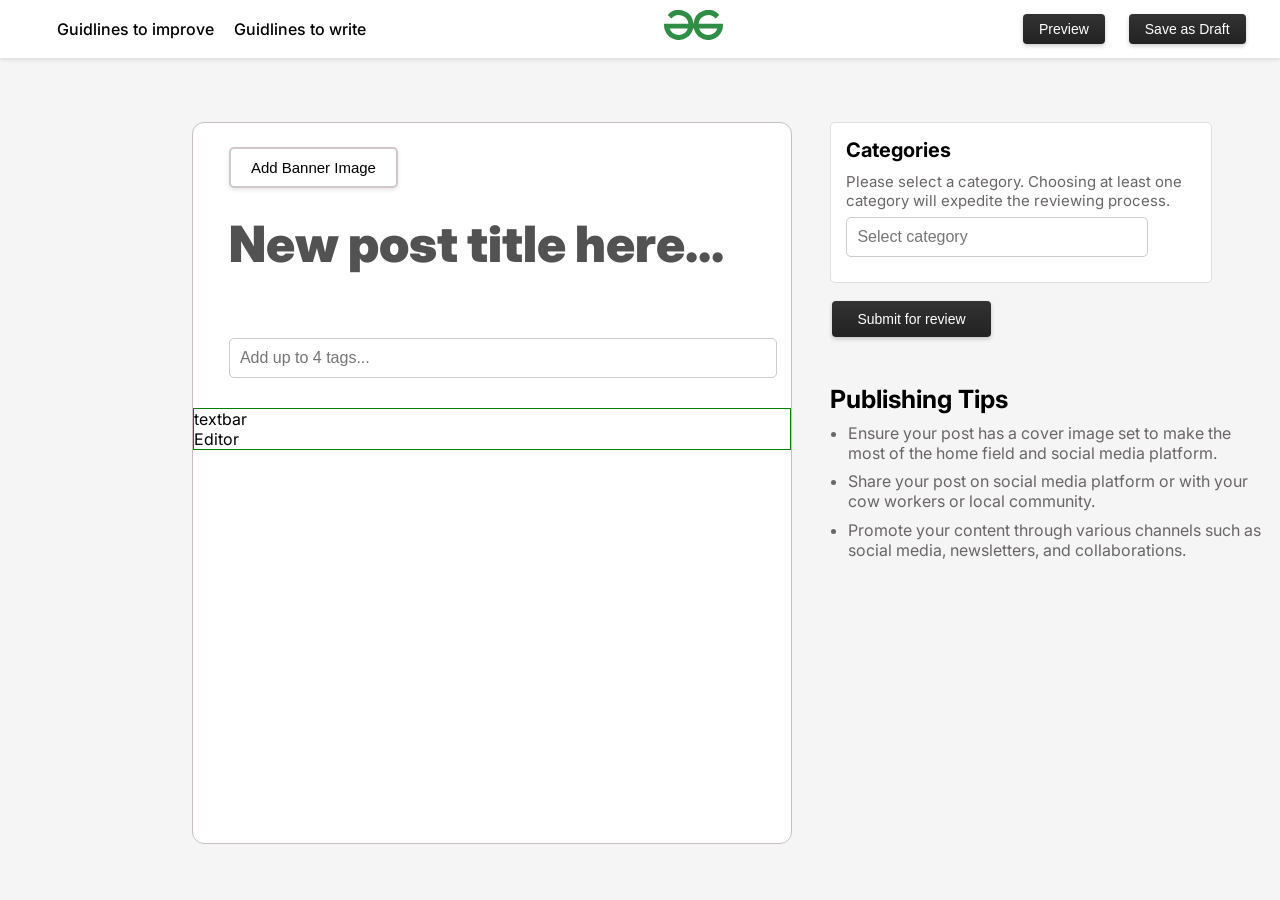
==== index.html @ 3e596443 "first commit" ====
<!DOCTYPE html>
<html lang="en">
<head>
    <meta charset="UTF-8">
    <meta name="viewport" content="width=device-width, initial-scale=1.0">
    <link rel="preconnect" href="https://fonts.googleapis.com">
<link rel="preconnect" href="https://fonts.gstatic.com" crossorigin>
<link href="https://fonts.googleapis.com/css2?family=Inter:wght@100..900&display=swap" rel="stylesheet">
    <title>Document</title>
    <link rel="stylesheet" href="style.css">
</head>
<body>
    <script>
        
document.addEventListener("DOMContentLoaded", function() {
  const addBannerBtn = document.getElementById("addBannerBtn");
  const changeBannerBtn = document.getElementById("changeBannerBtn");
  const removeBannerBtn = document.getElementById("removeBannerBtn");
  const bannerImageContainer = document.getElementById("bannerImageContainer");
  const bannerImage = document.getElementById("bannerImage");
  const bannerWrapper = document.querySelector(".banner-wrapper");

  // Function to handle adding a banner image
  addBannerBtn.addEventListener("click", function() {
    const input = document.createElement("input");
    input.type = "file";
    input.accept = "image/*";
    input.addEventListener("change", function() {
      const file = this.files[0];
      if (file) {
        const reader = new FileReader();
        reader.onload = function(e) {
          bannerImage.src = e.target.result;
          bannerImageContainer.style.display = "block";
          addBannerBtn.style.display = "none"; // Hide the add button
        }
        reader.readAsDataURL(file);
      }
    });
    input.click();
  });

  // Function to handle changing the banner image
  changeBannerBtn.addEventListener("click", function() {
    addBannerBtn.click(); // Trigger the click event on the addBannerBtn
  });

  // Function to handle removing the banner image
  removeBannerBtn.addEventListener("click", function() {
    bannerImage.src = "";
    bannerImageContainer.style.display = "none";
    addBannerBtn.style.display = "block"; // Show the add button
  });
});


document.addEventListener("DOMContentLoaded", function() {
  const textarea = document.getElementById("postContentInput");

  textarea.addEventListener("input", function() {
    this.style.height = "auto";
    this.style.height = this.scrollHeight + "px";
  });
});





// Hatag search bar

document.addEventListener("DOMContentLoaded", function() {
  const searchInput = document.getElementById("searchInput");
  const dropdown = document.getElementById("dropdown");
  const tagList = document.getElementById("tagList");
  const maxTagsMessage = document.getElementById("maxTagsMessage");
  let selectedTags = [];

  // Mock data for tags
  const tags = ["JavaScript", "HTML", "CSS", "React", "Node.js", "Python", "Java", "PHP"];

  function updatePlaceholder() {
  if (selectedTags.length === 4) {
    searchInput.placeholder = "Max selections reached...";
  } else {
    searchInput.placeholder = "Add up to 4 tags...";
  }
}
  // Function to display dropdown with filtered tags
  function showDropdown() {
    const searchText = searchInput.value.toLowerCase();
    const filteredTags = tags.filter(tag => tag.toLowerCase().includes(searchText));
    const dropdownContent = filteredTags.map(tag => `<div class="tag" data-tag="${tag}">#${tag}</div>`).join("");
    dropdown.innerHTML = dropdownContent;
    dropdown.style.display = filteredTags.length > 0 ? "block" : "none";
  }

  // Function to add selected tag
  function addTag(tag) {
  if (selectedTags.length < 4 && !selectedTags.includes(tag)) {
    selectedTags.push(tag);
    renderTags();
    updatePlaceholder(); // Update placeholder message
  }
  searchInput.value = "";
  dropdown.style.display = "none";
}

//remove tag
function removeTag(tag) {
  selectedTags = selectedTags.filter(t => t !== tag);
  renderTags();
  updatePlaceholder(); 
}

  // Function to render selected tags
  function renderTags() {
    const tagsHtml = selectedTags.map(tag => `<div class="tag">#${tag} <span class="remove-tag" data-tag="${tag}">&times;</span></div>`).join("");
    tagList.innerHTML = tagsHtml;
  }

  // Event listener for search input
  searchInput.addEventListener("input", showDropdown);

  // Event listener for click on search input
  searchInput.addEventListener("click", showDropdown);

  // Event delegation for clicking on tags in the dropdown
  dropdown.addEventListener("click", function(e) {
    if (e.target.classList.contains("tag")) {
      const tag = e.target.getAttribute("data-tag");
      addTag(tag);
    }
  });

  // Event delegation for removing tags
  tagList.addEventListener("click", function(e) {
  if (e.target.classList.contains("remove-tag")) {
    const tag = e.target.getAttribute("data-tag");
    removeTag(tag);
  }
  });
});
document.addEventListener("click", function(event) {
  const isDropdownClicked = dropdown.contains(event.target);
  const isSearchInputClicked = searchInput.contains(event.target);

  if (!isDropdownClicked && !isSearchInputClicked) {
    dropdown.style.display = "none";
  }
});

//categories

document.addEventListener("DOMContentLoaded", function() {
  const categoryInput = document.getElementById("categoryInput");
  const categoryDropdown = document.getElementById("categoryDropdown");
  const selectedCategoriesContainer = document.getElementById("selectedCategories");
  let categories = [
    "JavaScript",
    "Python",
    "Java",
    "C++",
    "HTML/CSS",
    "React",
    "Angular",
    "Vue.js",
    "Node.js",
    "Ruby",
    "PHP",
    "Swift",
    "C#",
    "SQL",
    "Machine Learning",
    "Artificial Intelligence",
    "Blockchain",
    "Cloud Computing",
    "Cybersecurity",
    "Internet of Things (IoT)"
  ];

  // Function to populate the dropdown with categories
  function populateDropdown() {
    categoryDropdown.innerHTML = categories.map(category => `<div class="category-option">${category}</div>`).join("");
  }

  // Function to toggle the dropdown
  function toggleDropdown() {
    categoryDropdown.style.display = categoryDropdown.style.display === "block" ? "none" : "block";
  }

  // Function to close the dropdown
  function closeDropdown() {
    categoryDropdown.style.display = "none";
  }

// Function to add selected category
function addCategory(category) {
  // Check if the category is already selected
  const isAlreadySelected = selectedCategoriesContainer.querySelector(`[data-category="${category}"]`);
  
  if (!isAlreadySelected) {
    selectedCategoriesContainer.innerHTML += `<div class="selected-category">${category} <button class="remove-category" data-category="${category}">&times;</button></div>`;
    categoryInput.value = "";
    closeDropdown();
    
    // Remove the selected category from the dropdown options
    categories = categories.filter(cat => cat !== category);
    populateDropdown();
  }
}




// Function to remove selected category
function removeCategory(category) {
  const categoryElement = document.querySelector(`[data-category="${category}"]`);
  if (categoryElement) {
    categoryElement.parentNode.remove();
    
    // Find the index of the removed category in the original categories array
    removedCategoryIndex = categories.indexOf(category);
    
    // Add the removed category back to the dropdown options
    categories.splice(removedCategoryIndex, 0, category);
    populateDropdown();
  }
}



  // Event listener for clicking on the input bar
  categoryInput.addEventListener("click", function() {
    populateDropdown();
    toggleDropdown();
  });

  // Event delegation for clicking on category options in the dropdown
  categoryDropdown.addEventListener("click", function(e) {
    if (e.target.classList.contains("category-option")) {
      const category = e.target.textContent;
      addCategory(category);
    }
  });

  // Event delegation for removing selected categories
  selectedCategoriesContainer.addEventListener("click", function(e) {
    if (e.target.classList.contains("remove-category")) {
      const category = e.target.getAttribute("data-category");
      removeCategory(category);
    }
  });

  // Event listener to close the dropdown when clicking outside of it
  document.addEventListener("click", function(e) {
    if (!categoryDropdown.contains(e.target) && e.target !== categoryInput) {
      closeDropdown();
    }
  });
});




    </script>
    <div class="banner">
        <div class="inside-banner">
        <div class="left-side">
            <a href="">Guidlines to improve</a>
            <a href="">Guidlines to write</a>
        </div>
        <div class="middle">
            <img src="./Assests/gfg-gg-logo.svg" alt="">
        </div>
        <div class="right-side">
            <button>Preview</button>
            <button>Save as Draft</button>
        </div>
    </div>
    </div>
    <div class="hero">
    <div class="editor">
        <div class="main-editor">
        <div class="banner-wrapper">
            <div id="bannerImageContainer" class="bannerImageContainer" style="display: none;">
              <img id="bannerImage" src="" alt="Banner Image">
              <div class="btn-group">
                <button id="changeBannerBtn" class="change">Change</button>
               <button id="removeBannerBtn" class="Remove"><strong>Remove</strong></button>
              </div>
            </div>
            <div class="button-container">
                <button id="addBannerBtn" class="addbtn">Add Banner Image</button>
                <div class="message">Use a ratio of 1000:400 for the best results.</div>
              </div>
              
          </div>

          <!-- text area to fill form -->

          <textarea id="postContentInput" class="post-content-input" placeholder="New post title here..."></textarea>

          <!-- hastag search bar -->

          <div class="search-container">
            <input type="text" id="searchInput" class="search-input" placeholder="Add up to 4 tags...">
            <div class="tag-list" id="tagList"></div>
            <div class="dropdown" id="dropdown">
           
            </div>
          </div>

          


        </div>
        <div class="text-editor-bar">
            <div class="django-ckeditor-widget">
                textbar
            </div>
            Editor
        </div>
        </div>
        <div class="hero-right">
            <div class="categories-section">
                <h2>Categories</h2>
                <p>Please select a category. Choosing at least one category will expedite the reviewing process.</p>
                <div class="category-input-wrapper">
                  <input type="text" id="categoryInput" placeholder="Select category">
                  
                  <div class="dropdown" id="categoryDropdown">
                    <!-- Dropdown content will be populated dynamically -->
                  </div>
                </div>
                <div class="selected-categories" id="selectedCategories">
                  <!-- Selected categories will be displayed here -->
                </div>
              </div>
              
            
         <div class="review-button">
            <button>Submit for review</button>
         </div>
         <div class="publishing-tips">
            <h1>Publishing Tips</h1>
            <ul>
                <li>Ensure your post has a cover image set to make the most of the home field and social media platform.</li>
                <li>Share your post on social media platform or with your cow workers or local community.</li>
                <li>Promote your content through various channels such as social media, newsletters, and collaborations.</li>
            </ul>
         </div>
          </div>
          
        
        
    </div>
</body>
</html>
---- style.css ----
html{
  
    background-color: #f5f5f5;
    font-family: "Inter", sans-serif;
}
*{
    margin: 0;
    padding: 0;
}
.inside-banner{
    max-width: 1400px;
    display: flex;
    justify-content: space-between;
}
.banner{
   
    
    background-color: #fff; 
    box-shadow: 0 2px 4px rgba(0,0,0,0.1); 
    padding: 10px 20px;
    margin-bottom: 5%;
}

.banner a {
    text-decoration: none;
    color: #000;
    font-weight: 500;
    transition: color 0.3s ease; 
  }
  
  .banner a:hover {
    color: #00f; 
  }
  
.left-side,.right-side{
    display: flex;
    justify-content: center;
    align-items: center;
    gap: 20px;
}
.left-side{
    font-size: 16px;
    margin-left: 3%;
}
.right-side{
    margin-right: 1%;
}

.banner .right-side button {
    background: linear-gradient(to bottom, #333, #222); /* Gradient background in blackish tones */
    border: none;
    color: white;
    padding: 7px 16px;
    text-align: center;
    text-decoration: none;
    display: inline-block;
    font-size: 14px;
    margin: 4px 2px;
    cursor: pointer;
    border-radius: 4px; /* Rounded corners */
    box-shadow: 0 2px 4px rgba(0,0,0,0.2); /* Subtle shadow */
    transition: transform 0.2s, box-shadow 0.2s, background-color 0.2s; /* Smooth transitions */
}
.hero{
    display: flex;
    max-width: 1400px;
   
}
.editor{
    border: 1px solid rgb(200, 192, 192);
    background-color: white !important;
    border-radius: 12px;
  margin-left: 15%;
  width: 115vh;
    height: 80vh;
   
    

}

.banner .right-side button:hover {
    transform: translateY(-2px); /* Move button up slightly on hover */
    box-shadow: 0 4px 8px rgba(0,0,0,0.2); /* Increase shadow on hover */
    background: linear-gradient(to bottom, #222, #111); /* Darker gradient on hover */
}
/* Styles for the banner editor */
.banner-container {
    text-align: center;
  }
  #bannerImageContainer {
    display: inline-block;
    vertical-align: middle;
  }
  #bannerImage{
    width: 300px;
  }
  .btn-group {
    display: inline-block;
    vertical-align: top;
    margin-left: 4%;
   
 
  }
  
  
  .main-editor{
    margin-left: 6%;
    margin-right: 6%;
    margin-top: 4%;
  }
  .btn-group {
    margin-top: 10px;
  }
 
  #bannerImage {
    max-width: 100%;
    max-height: 200px;
  }
  
  .button-container {
    display: inline-block;
    position: relative;
  }
  
  .addbtn, .change {
    padding: 10px 20px; /* Adjust padding as needed */
    font-size: 15px;
    background-color: white;
    border: 2px solid #cfc9c9; /* Adjust border styles as needed */
    border-radius: 5px; /* Add rounded corners */
    cursor: pointer; /* Change cursor to pointer on hover */
    outline: none; /* Remove default button focus outline */
    box-shadow: 0 2px 4px rgba(0, 0, 0, 0.1);
  }
  
  .addbtn:hover + .message {
    opacity: 1;
    pointer-events: auto;
  }
  
  .message {
    opacity: 0;
    pointer-events: none;
    position: absolute;
    bottom: -50px; /* Adjust distance from button */
    left: 0;
    width: 100%;
    text-align: center; /* Center align the message */
    background-color: rgba(0, 0, 0, 0.8); /* Adjust background color */
    color: white;
    border-radius: 5px;
    padding: 5px 5px;
    font-size: 13px;
    transition: opacity 0.3s;
  }
  
  .Remove{
    margin-left: 10px;
    border: none;
    font: bold !important;
    cursor: pointer;
    background-color: white;
    color: #DC2626;
    font-size: 16px;
   
  }
  .post-content-input {
    margin-top: 5%;
    width: 100%;
    overflow: hidden;
    font-size: 50px;
    font-weight:bolder; /* Set default font size */
    color: #000; /* Set default text color */
    resize: vertical; /* Allow vertical resizing */
    border: none; /* Remove border */
    resize: none;
    outline: none;
    font-family: "Inter", sans-serif !important;
  }
  
  /* Style the placeholder */
  .post-content-input::placeholder {
    font-size: 50px; /* Adjust placeholder font size */
    color: rgb(82, 82, 82); /* Adjust placeholder color */
   font-weight:bolder;
   font-family: "Inter", sans-serif !important;
  }
  
  .search-container {
    position: relative;
  }
  
  .search-input {
    width: 100%;
    padding: 10px;
    border: 1px solid #ccc;
    border-radius: 5px;
    font-size: 16px;
    outline-color: rgb(7, 220, 213);
  }
  
  .dropdown {
    position: absolute;
    top: 100%;
    margin-top: 2%;
    left: 0;
    z-index: 5;
    width: 100%;
    background-color: #fff;
    padding: 3px 3px 3px 3px;
    border: 1px solid #ccc;
  
    border-radius: 10px;
    display: none;
  }
  
  .tag {
    display: inline-block;
    padding: 5px 10px;
    margin: 5px;
    background: radial-gradient(circle at 18.7% 37.8%, rgb(250, 250, 250) 0%, rgb(225, 234, 238) 90%);
    border-radius: 20px;
    cursor: pointer;
  }
  
  .tag:hover {
    background-color: #e0e0e0;
  }
  

  .text-editor-bar{
    border: 1px solid green;
 
    
  }
  

  .text-editor-bar {
    margin-top: 5%;
    position: relative ;
  
   
 /* Ensure it appears above other elements */
    background-color: white; /* Adjust as needed */
  }
  .django-ckeditor-widget{
    position: sticky;
    top:0;
  }
.review-button{
    margin-top: 3%;
}
  .review-button button {
    background: linear-gradient(to bottom, #333, #222); /* Gradient background in blackish tones */
    border: none;
    color: white;
    padding: 10px 25px;
    text-align: center;
    text-decoration: none;
    display: inline-block;
    font-size: 14px;
    margin: 4px 2px;
    cursor: pointer;
    border-radius: 4px; /* Rounded corners */
    box-shadow: 0 2px 4px rgba(0,0,0,0.2); /* Subtle shadow */
    transition: transform 0.2s, box-shadow 0.2s, background-color 0.2s; /* Smooth transitions */
  }
  
  .review-button button:hover {
    transform: translateY(-2px); /* Move button up slightly on hover */
    box-shadow: 0 4px 8px rgba(0,0,0,0.2); /* Increase shadow on hover */
    background: linear-gradient(to bottom, #222, #111); /* Darker gradient on hover */
  }
  
  .hero-right{
  
    margin-right: 1%;
    margin-left: 3%;
  }
 
  .categories-section {
    width: 80%;
   background-color: white;
   padding: 15px;
   border: 1px solid rgb(227, 222, 222);
   border-radius: 5px;
  
  }
  .categories-section h2{
    font-size: 20px;
  }
  .categories-section p{
    font-size: 15px;
    color: #696568;
    margin-top: 3%;
    margin-bottom: 2%;
  }
  .category-input-wrapper {
    position: relative;
  }
  
  #categoryInput {
    width: 80%;
    padding: 10px;
    border: 1px solid #ccc;
    border-radius: 5px;
    font-size: 16px;
    outline-color: rgb(7, 220, 213);
  }
  
/* Style for dropdown */
.dropdown {
    width: 80%;
    max-height: 200px;
    overflow-y: auto;
    border: 1px solid #ccc;
    border-radius: 5px;
    box-shadow: 0 2px 5px rgba(0, 0, 0, 0.1);
  }
  
  /* Style for category options */
  .category-option {
    padding: 10px;
    cursor: pointer;
    transition: background-color 0.3s;
  }
  
  .category-option:hover {
    background-color: #f5f5f5; /* Light grey background color on hover */
  }
  
  .selected-categories {
  margin-top: 10px;
  
}

.selected-category {
  display: inline-block;
  margin-right: 10px;
  margin-bottom: 10px;
  padding: 8px 16px;
  border: 1px solid rgb(176, 169, 169);
  background: radial-gradient(circle at 18.7% 37.8%, rgb(250, 250, 250) 0%, rgb(225, 234, 238) 90%);
  border-radius: 20px;
  border-radius: 20px;
  font-size: 14px;
  color: #333;
  cursor: pointer;
  transition: background-color 0.3s, color 0.3s;
}

.selected-category button {
  margin-left: 5px;
  background-color: transparent;
  border: none;
  font-size: 12px;
  color: #888;
  cursor: pointer;
}

.selected-category:hover {
  background-color: #e0e0e0;
  color: #222;
}
.remove-category{
    color: red;
}

.publishing-tips{
    margin-top: 10%;
   
}
.publishing-tips h1{
    font-size: 25px;
}
.publishing-tips ul{
    margin-left: 4%;
    margin-top: 2%;
}
.publishing-tips li{
    margin-top: 2%;
    color: #696568;
    font-size: 16px;

}
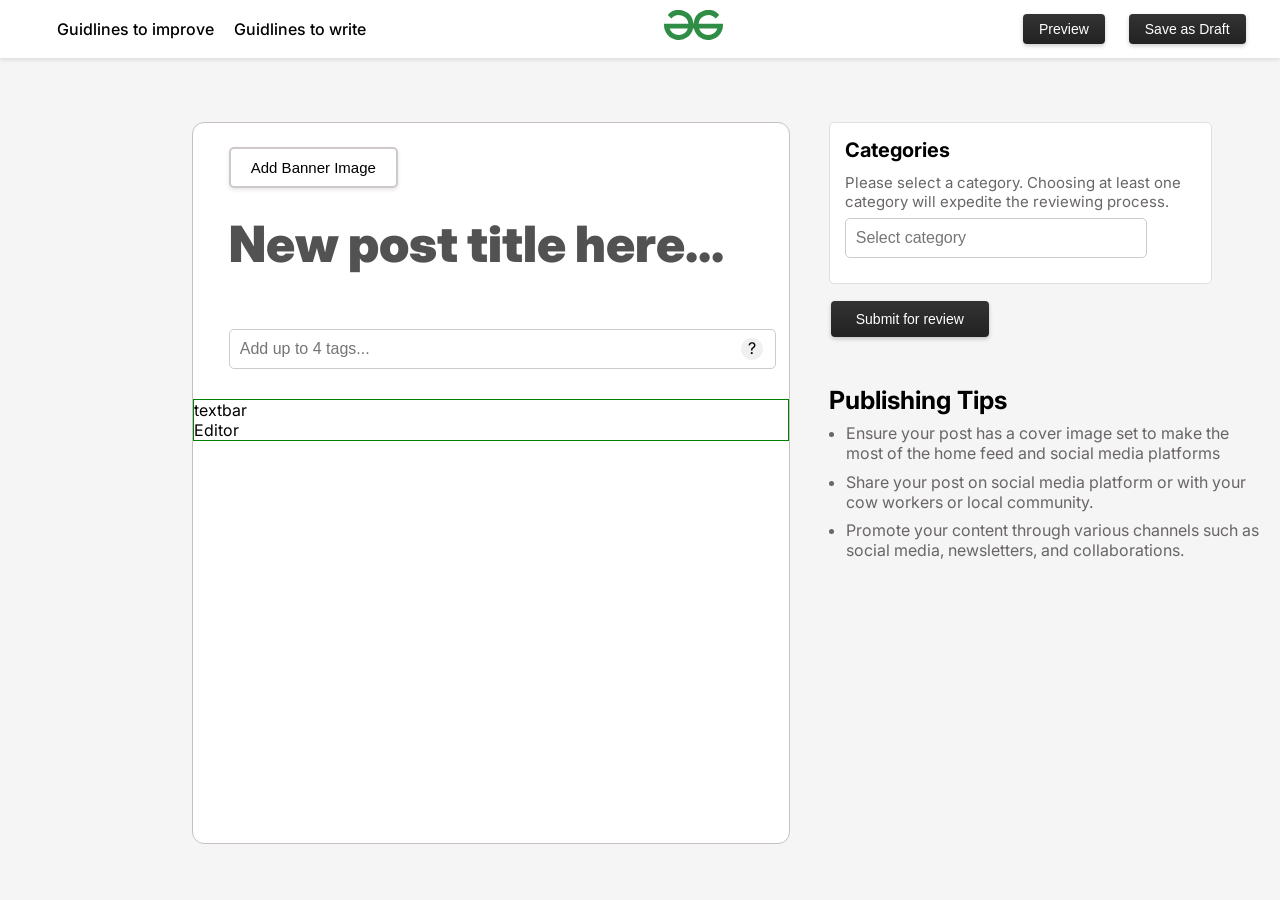
==== commit 0d1ed08b: "responsive complete" ====
--- a/index.html
+++ b/index.html
@@ -82,8 +82,11 @@
   function updatePlaceholder() {
   if (selectedTags.length === 4) {
     searchInput.placeholder = "Max selections reached...";
-  } else {
-    searchInput.placeholder = "Add up to 4 tags...";
+  } else if(selectedTags.length > 0) {
+    searchInput.placeholder = "Add another...";
+  }
+  else{
+    searchInput.placeholder = "Add upto 4 tags...";
   }
 }
   // Function to display dropdown with filtered tags
@@ -260,7 +263,67 @@
   });
 });
 
-
+//tips
+document.addEventListener("DOMContentLoaded", function() {
+  const postContentInput = document.getElementById("postContentInput");
+  const searchInput = document.getElementById("searchInput");
+  const titleTips = document.getElementById("titleTips");
+  const tagsTips = document.getElementById("tagsTips");
+  const publishingTips = document.getElementById("publishingTips");
+
+
+
+  // Function to show title tips and hide publishing tips
+  function showTitleTips() {
+    titleTips.style.display = "block";
+    publishingTips.style.display = "none";
+    tagsTips.style.display = "none";
+  }
+
+  // Function to show tags tips and hide publishing tips
+  function showTagsTips() {
+    tagsTips.style.display = "block";
+    publishingTips.style.display = "none";
+    titleTips.style.display = "none";
+  }
+ 
+
+  // Function to reset to publishing tips
+  function resetToPublishingTips() {
+    publishingTips.style.display = "block";
+    titleTips.style.display = "none";
+    tagsTips.style.display = "none";
+  }
+
+  // Event listener for clicking on post content input
+  postContentInput.addEventListener("click", showTitleTips);
+
+  // Event listener for clicking on search input
+  searchInput.addEventListener("click", showTagsTips);
+
+  // Event listener for clicking elsewhere to reset
+  document.addEventListener("click", function(event) {
+    if (event.target !== postContentInput && event.target !== searchInput) {
+      resetToPublishingTips();
+    }
+  });
+});
+
+//popu-up q mark
+function showPopup() {
+    var popup = document.getElementById("popup");
+    popup.style.display = "block";
+}
+document.addEventListener("click", function(event) {
+    var popup = document.getElementById("popup");
+    var questionMark = document.querySelector(".question-mark");
+    
+    // Close popup if clicked outside
+    if (!popup.contains(event.target) && event.target !== questionMark) {
+        popup.style.display = "none";
+    }
+    
+});
 
 
     </script>
@@ -279,6 +342,19 @@
         </div>
     </div>
     </div>
+    <div class="mob-banner">
+      <div class="inside-banner">
+        <div class="middle">
+          <img src="./Assests/gfg-gg-logo.svg" alt="">
+      </div>
+      <div class="left-side">
+          <a href="">Guidlines to improve</a>
+          <a href="">Guidlines to write</a>
+      </div>
+
+     
+  </div>
+  </div>
     <div class="hero">
     <div class="editor">
         <div class="main-editor">
@@ -297,14 +373,25 @@
               
           </div>
 
-          <!-- text area to fill form -->
+          <!-- text area to fill title -->
 
           <textarea id="postContentInput" class="post-content-input" placeholder="New post title here..."></textarea>
 
           <!-- hastag search bar -->
 
           <div class="search-container">
-            <input type="text" id="searchInput" class="search-input" placeholder="Add up to 4 tags...">
+            <div class="input-container">
+              <input type="text" id="searchInput" class="search-input" placeholder="Add up to 4 tags...">
+              <div class="question-mark" onclick="showPopup()">?</div>
+          </div>
+          
+          <div class="popup" id="popup">
+              <div class="popup-content">
+                  <p>Hastag Not there?</p>
+                  <button onclick="addNewTag()">Request tag</button>
+              </div>
+          </div>
+          
             <div class="tag-list" id="tagList"></div>
             <div class="dropdown" id="dropdown">
            
@@ -322,6 +409,10 @@
             Editor
         </div>
         </div>
+        <div class="mobile-buttons">
+          <button>Preview</button>
+          <button>Save as Draft</button>
+      </div>
         <div class="hero-right">
             <div class="categories-section">
                 <h2>Categories</h2>
@@ -342,16 +433,35 @@
          <div class="review-button">
             <button>Submit for review</button>
          </div>
-         <div class="publishing-tips">
+         <div class="tips">
+         <div class="publishing-tips" id="publishingTips">
             <h1>Publishing Tips</h1>
             <ul>
-                <li>Ensure your post has a cover image set to make the most of the home field and social media platform.</li>
+                <li>Ensure your post has a cover image set to make the most of the home feed and social media platforms</li>
                 <li>Share your post on social media platform or with your cow workers or local community.</li>
                 <li>Promote your content through various channels such as social media, newsletters, and collaborations.</li>
             </ul>
          </div>
-          </div>
-          
+         <div class="title-tips" id="titleTips">
+
+          <h1>Writing a Great Post Title</h1>
+          <ul>
+              <li>Ensure your post has a cover image set to make the most of the home field and social media platform.</li>
+              <li>Use keywords where appropriate to help ensure people can find your post by search.</li>
+              
+          </ul>
+       </div>
+       <div class="Tags-tips" id="tagsTips">
+        <h1>Tagging Guidelines</h1>
+        <ul>
+          <li>Tags help people find your post - think of them as the topics or categories that best describe your post.</li>
+          <li>Add up to four comma-separated tags per post. Use existing tags whenever possible.</li>
+          <li>Some tags have special posting guidelines - double check to make sure your post complies with them.</li>
+        </ul>
+    </div>
+  </div>
+        </div>
+                
         
         
     </div>
--- a/style.css
+++ b/style.css
@@ -2,33 +2,41 @@
   
     background-color: #f5f5f5;
     font-family: "Inter", sans-serif;
+    justify-content: center;
+    
+  
 }
 *{
     margin: 0;
     padding: 0;
 }
 .inside-banner{
-    max-width: 1400px;
+ 
     display: flex;
     justify-content: space-between;
-}
-.banner{
+    max-width: 1400px;
+  margin: 0 auto;
+  
+  
+}
+.banner,.mob-banner{
    
     
     background-color: #fff; 
     box-shadow: 0 2px 4px rgba(0,0,0,0.1); 
     padding: 10px 20px;
     margin-bottom: 5%;
-}
-
-.banner a {
+   
+}
+
+.banner a,.mob-banner a {
     text-decoration: none;
     color: #000;
     font-weight: 500;
     transition: color 0.3s ease; 
   }
   
-  .banner a:hover {
+  .banner a:hover ,.mob-banner a:hover {
     color: #00f; 
   }
   
@@ -46,7 +54,7 @@
     margin-right: 1%;
 }
 
-.banner .right-side button {
+.banner .right-side button, .mobile-buttons button {
     background: linear-gradient(to bottom, #333, #222); /* Gradient background in blackish tones */
     border: none;
     color: white;
@@ -64,6 +72,8 @@
 .hero{
     display: flex;
     max-width: 1400px;
+    margin: 0 auto;
+  
    
 }
 .editor{
@@ -93,6 +103,9 @@
   }
   #bannerImage{
     width: 300px;
+    border: 1px solid rgb(193, 187, 187);
+    box-shadow: 2px 2px 4px rgba(0, 0, 0, 0.2);
+
   }
   .btn-group {
     display: inline-block;
@@ -169,12 +182,13 @@
     width: 100%;
     overflow: hidden;
     font-size: 50px;
+  outline: none;
     font-weight:bolder; /* Set default font size */
     color: #000; /* Set default text color */
     resize: vertical; /* Allow vertical resizing */
     border: none; /* Remove border */
     resize: none;
-    outline: none;
+   
     font-family: "Inter", sans-serif !important;
   }
   
@@ -196,6 +210,8 @@
     border: 1px solid #ccc;
     border-radius: 5px;
     font-size: 16px;
+   
+    margin-top: -2%;
     outline-color: rgb(7, 220, 213);
   }
   
@@ -218,8 +234,10 @@
     display: inline-block;
     padding: 5px 10px;
     margin: 5px;
+    border: 1px solid rgb(211, 208, 208);
     background: radial-gradient(circle at 18.7% 37.8%, rgb(250, 250, 250) 0%, rgb(225, 234, 238) 90%);
     border-radius: 20px;
+    color: #333;
     cursor: pointer;
   }
   
@@ -366,20 +384,222 @@
     color: red;
 }
 
-.publishing-tips{
+.publishing-tips, .title-tips, .Tags-tips{
     margin-top: 10%;
    
 }
-.publishing-tips h1{
+.publishing-tips h1, .title-tips h1,.Tags-tips h1{
     font-size: 25px;
 }
-.publishing-tips ul{
+.publishing-tips ul, .title-tips ul,.Tags-tips ul{
     margin-left: 4%;
     margin-top: 2%;
 }
-.publishing-tips li{
+.publishing-tips li, .title-tips li,.Tags-tips li{
     margin-top: 2%;
     color: #696568;
     font-size: 16px;
 
+}
+.title-tips,
+.Tags-tips {
+  display: none;
+
+ 
+  
+}
+.input-container {
+  position: relative;
+  display: inline-block;
+  width: 100%;
+}
+
+.popup {
+  display: none;
+    position: absolute;
+    color: white;
+   margin-top: 3px;
+    left: 75%;
+    background: linear-gradient(to bottom, #333, #222); /* Gradient background in blackish tones */
+   width: 135px;
+   font-size: 14px;
+    z-index: 2;
+   
+    border: 1px solid #ccc;
+    box-shadow: 0 4px 8px rgba(0, 0, 0, 0.1);
+    padding: 10px;
+    border-radius: 5px;
+
+}
+
+
+
+.popup p {
+  margin-bottom: 10px;
+}
+
+.popup button {
+  background-color: #13da69; /* Green background color */
+  color: #ffffff; /* White text color */
+  border: none;
+  font-size: 11px;
+  padding: 8px 16px; /* Larger padding for better clickability */
+  cursor: pointer;
+  border-radius: 4px;
+}
+
+.popup button:hover {
+  background-color: #0a0a0a;
+}
+
+
+.question-mark {
+  position: absolute;
+  top: 0;
+  right: -9px;
+  width: 22px;
+  height: 22px;
+  line-height: 20px;
+  text-align: center;
+  cursor: pointer;
+  background-color: #f0f0f0;
+  border-radius: 50%;
+}
+.mobile-buttons,.mob-banner{
+  display: none;
+}
+
+
+@media screen and (min-width: 764px) and (max-width: 1124px) {
+  .editor {
+   
+   
+ 
+    margin-left: 5%;
+    width: 147vh;
+   
+}
+.post-content-input::placeholder {
+  font-size: 34px; /* Adjust placeholder font size */
+  
+}
+.post-content-input {
+
+  font-size: 34px;
+ 
+ 
+}
+.search-input {
+  width: 98%;
+ 
+}
+.popup {
+  
+  left: 65%;
+  
+}
+}
+
+@media screen and (max-width: 763px) {
+  .tips{
+    display: none ;
+  }
+  .hero{
+    display: flex;
+    flex-direction: column;
+    
+  
+   
+}
+.editor {
+
+
+  margin-left: 1%;
+  margin-right: 1%;
+  width: auto;
+  height: 80vh;
+}
+.post-content-input::placeholder {
+  font-size: 30px; /* Adjust placeholder font size */
+  
+}
+.post-content-input {
+
+  font-size: 30px;
+ 
+ 
+}
+.search-input{
+  width: 95%;
+}
+.question-mark {
+  
+  right: 9px;
+  
+}
+.popup {
+  
+  left: 53%;
+}
+.message{
+  display: none;
+}
+.mobile-buttons{
+  display: flex;
+  margin-top: 2%;
+  margin-bottom: 2%;
+  margin-left: 4%;
+  gap: 20px;
+
+}
+.categories-section{
+  margin-top: 7%;
+}
+.review-button{
+  margin-bottom: 4%;
+}
+.banner{
+  display: none;
+}
+.mob-banner{
+  display: block;
+}
+.mob-banner a {
+  text-decoration: none;
+  color: #000;
+  font-weight: 500;
+  font-size: 12px;
+  transition: color 0.3s ease; 
+}
+.left-side{
+  display: flex;
+  justify-content: space-between;
+  align-items: center;
+  gap: 15px;
+  margin-left: 50px;
+}
+.categories-section p {
+  font-size: 14px;
+
+}
+
+}
+@media screen and (max-width: 373px){
+  .left-side{
+    display: flex;
+    justify-content: space-between;
+    align-items: center;
+    gap: 2px;
+    margin-left: 50px;
+  }
+  .post-content-input::placeholder {
+    font-size: 28px; /* Adjust placeholder font size */
+    
+  }
+  .post-content-input {
+  
+    font-size: 28px;
+   
+   
+  }
 }
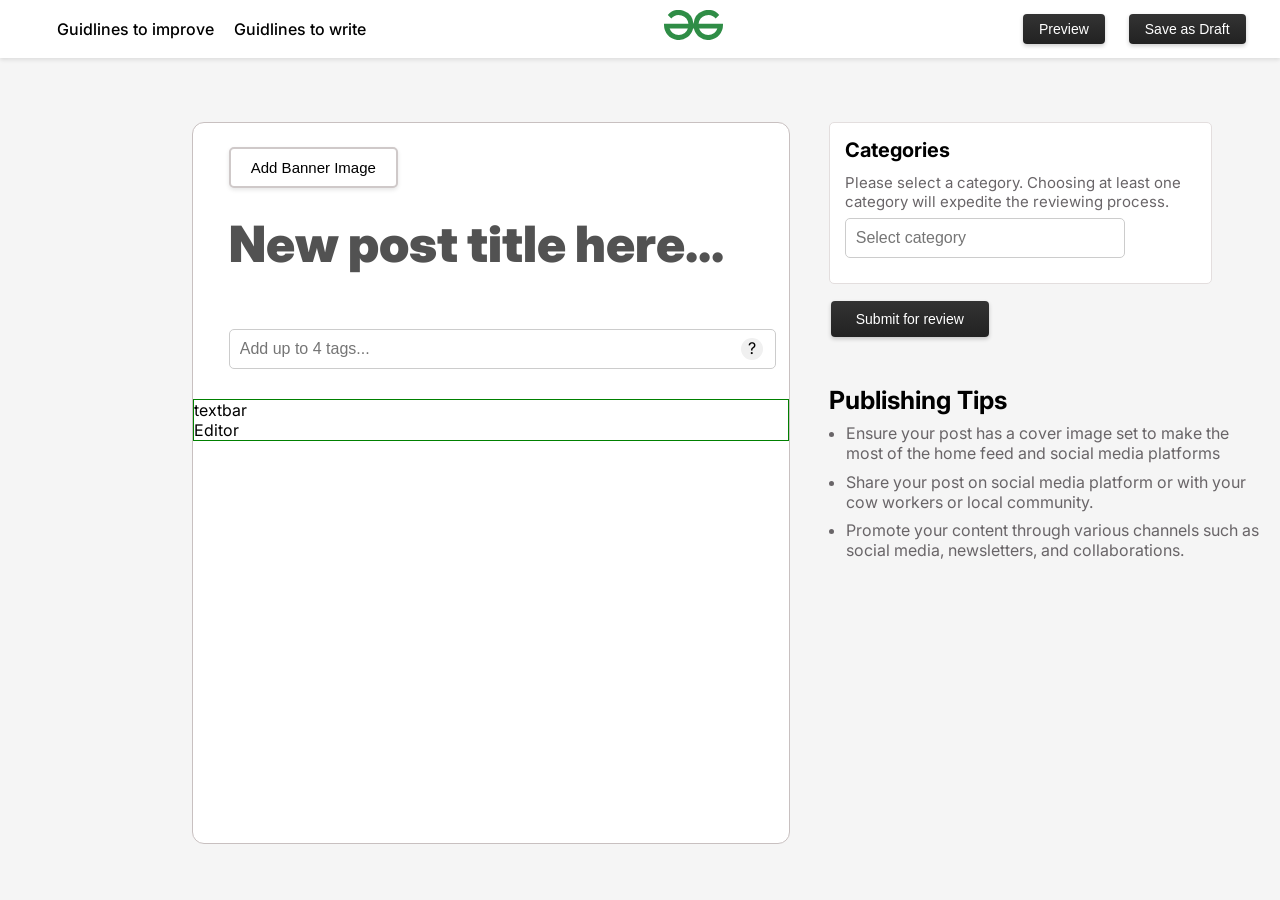
==== commit 89d6ff95: "responsive complete" ====
--- a/index.html
+++ b/index.html
@@ -418,7 +418,7 @@
                 <h2>Categories</h2>
                 <p>Please select a category. Choosing at least one category will expedite the reviewing process.</p>
                 <div class="category-input-wrapper">
-                  <input type="text" id="categoryInput" placeholder="Select category">
+                  <input type="search" id="categoryInput" placeholder="Select category">
                   
                   <div class="dropdown" id="categoryDropdown">
                     <!-- Dropdown content will be populated dynamically -->
--- a/style.css
+++ b/style.css
@@ -446,10 +446,11 @@
   padding: 8px 16px; /* Larger padding for better clickability */
   cursor: pointer;
   border-radius: 4px;
+  transition: background-color 0.3s ease;
 }
 
 .popup button:hover {
-  background-color: #0a0a0a;
+  background-color: #13b559;
 }
 
 
@@ -514,8 +515,8 @@
 .editor {
 
 
-  margin-left: 1%;
-  margin-right: 1%;
+  margin-left: 2%;
+  margin-right: 2%;
   width: auto;
   height: 80vh;
 }
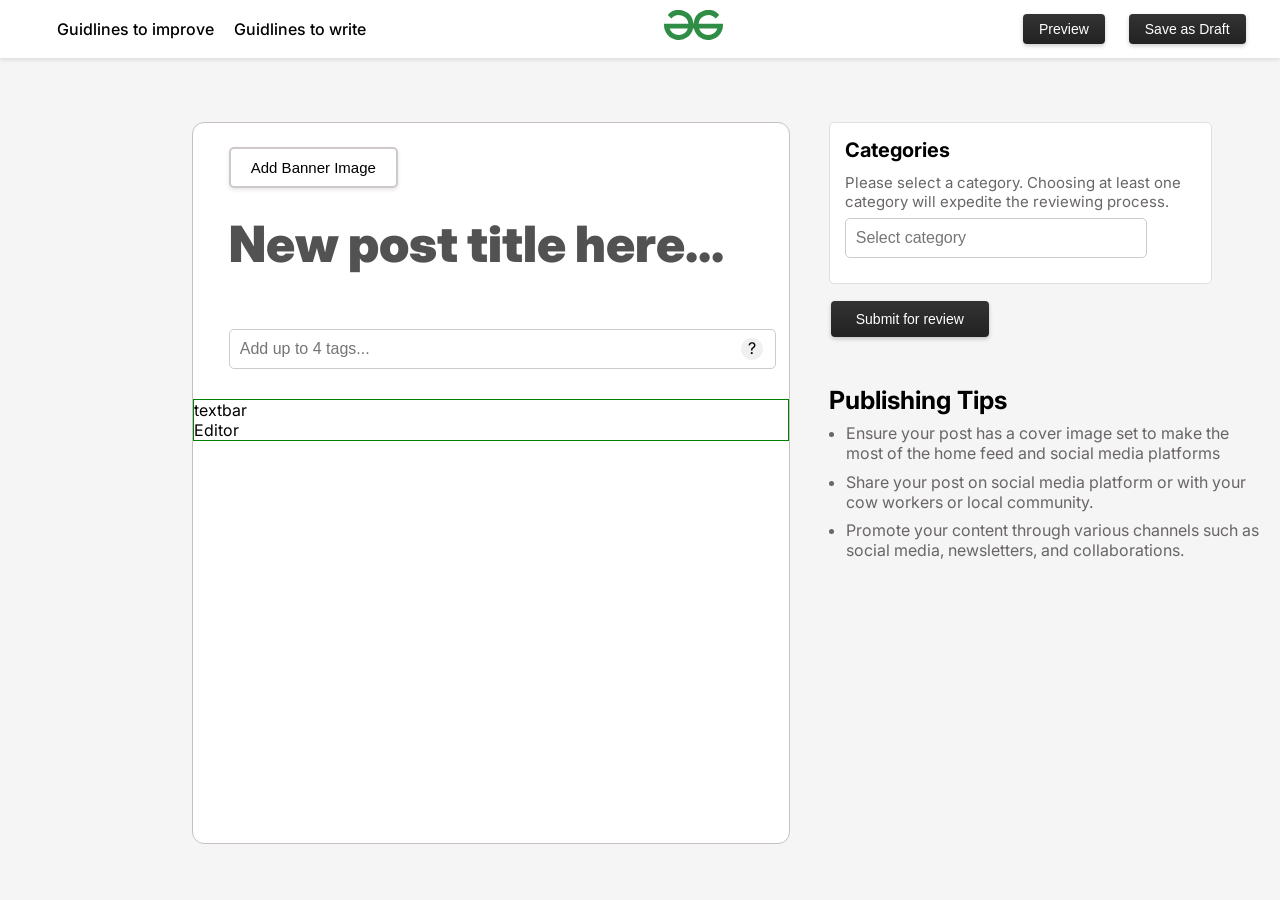
==== commit 401db578: "minor changes" ====
--- a/index.html
+++ b/index.html
@@ -387,7 +387,7 @@
           
           <div class="popup" id="popup">
               <div class="popup-content">
-                  <p>Hastag Not there?</p>
+                  <p>Hashtag Not there?</p>
                   <button onclick="addNewTag()">Request tag</button>
               </div>
           </div>
@@ -418,7 +418,7 @@
                 <h2>Categories</h2>
                 <p>Please select a category. Choosing at least one category will expedite the reviewing process.</p>
                 <div class="category-input-wrapper">
-                  <input type="search" id="categoryInput" placeholder="Select category">
+                  <input inputmode='none' id="categoryInput" placeholder="Select category">
                   
                   <div class="dropdown" id="categoryDropdown">
                     <!-- Dropdown content will be populated dynamically -->
--- a/style.css
+++ b/style.css
@@ -540,7 +540,7 @@
 }
 .popup {
   
-  left: 53%;
+  left: 60%;
 }
 .message{
   display: none;
@@ -581,6 +581,27 @@
 }
 .categories-section p {
   font-size: 14px;
+
+}
+.editor{
+  margin-top: 5%;
+}
+.popup {
+  width: 111px;
+    
+   font-size: 12px;
+    
+
+}
+
+
+
+
+
+.popup button {
+  
+  font-size: 10px;
+  padding: 5px 10px; /* Larger padding for better clickability */
 
 }
 
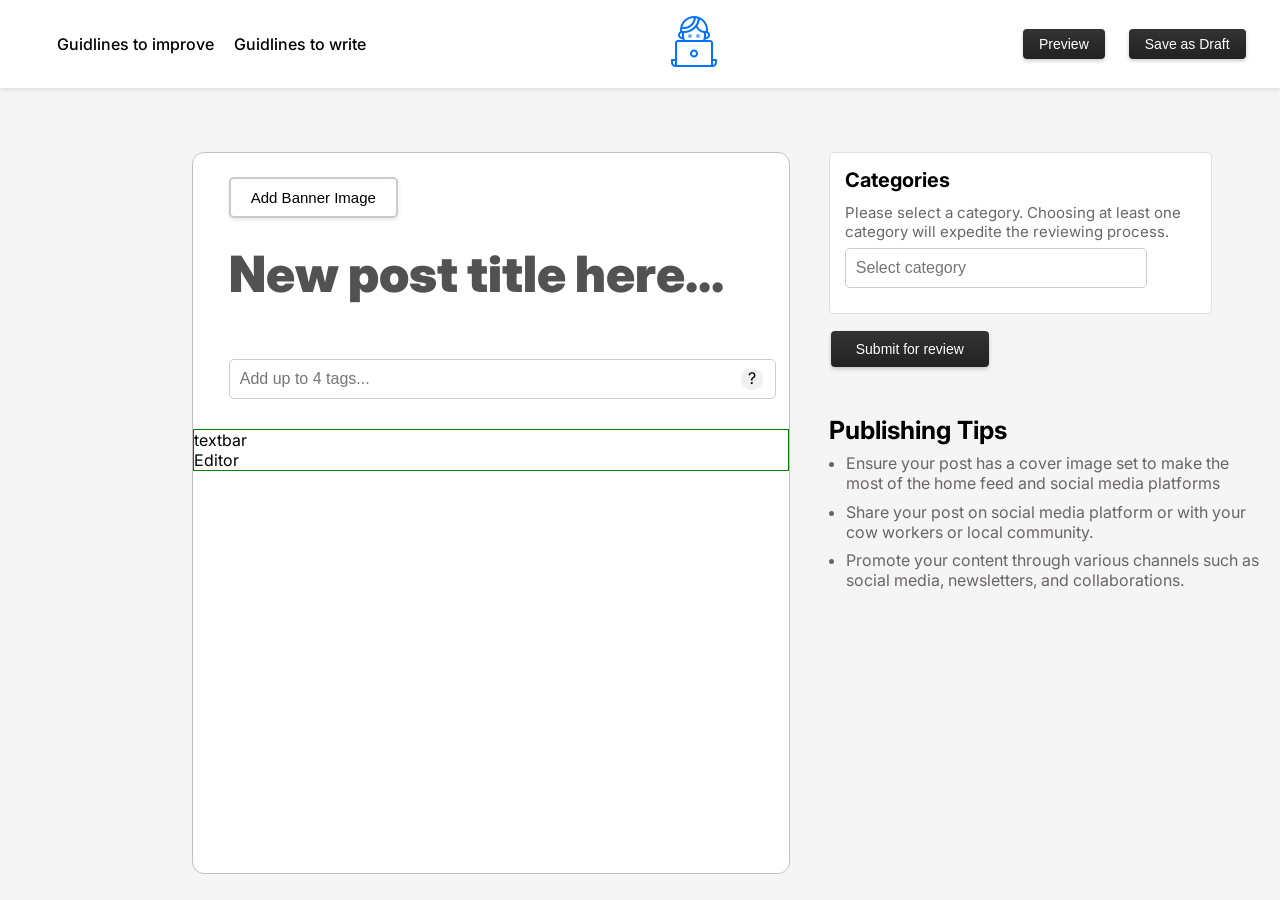
==== commit b8467338: "added logo" ====
--- a/index.html
+++ b/index.html
@@ -334,7 +334,7 @@
             <a href="">Guidlines to write</a>
         </div>
         <div class="middle">
-            <img src="./Assests/gfg-gg-logo.svg" alt="">
+            <img src="./Assests/datasnap-logo.png" alt="">
         </div>
         <div class="right-side">
             <button>Preview</button>
@@ -345,7 +345,7 @@
     <div class="mob-banner">
       <div class="inside-banner">
         <div class="middle">
-          <img src="./Assests/gfg-gg-logo.svg" alt="">
+          <img src="./Assests/datasnap-logo.png" alt="">
       </div>
       <div class="left-side">
           <a href="">Guidlines to improve</a>
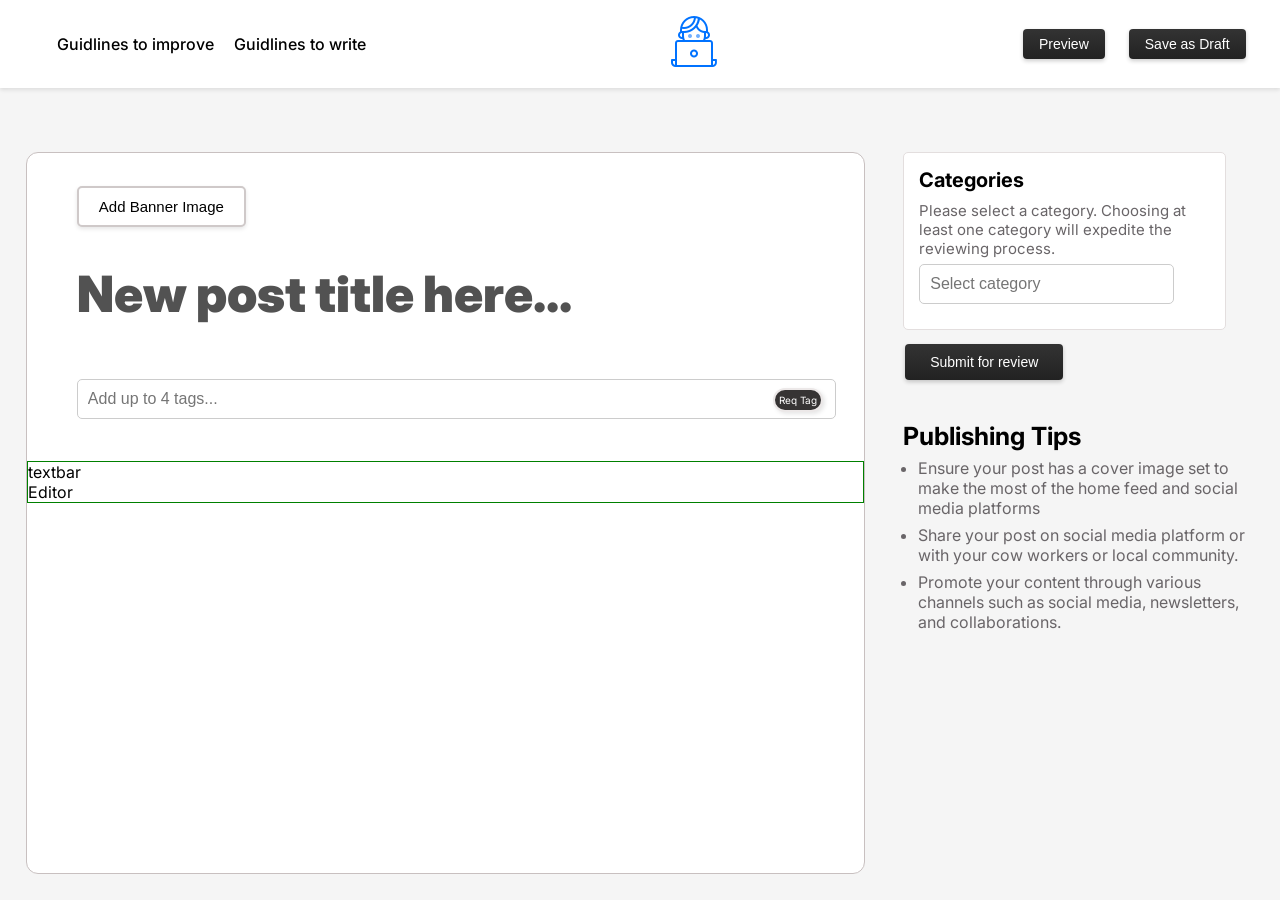
==== commit b5da9647: "fixed ui" ====
--- a/index.html
+++ b/index.html
@@ -309,21 +309,7 @@
   });
 });
 
-//popu-up q mark
-function showPopup() {
-    var popup = document.getElementById("popup");
-    popup.style.display = "block";
-}
-document.addEventListener("click", function(event) {
-    var popup = document.getElementById("popup");
-    var questionMark = document.querySelector(".question-mark");
-    
-    // Close popup if clicked outside
-    if (!popup.contains(event.target) && event.target !== questionMark) {
-        popup.style.display = "none";
-    }
-    
-});
+
 
 
     </script>
@@ -382,15 +368,10 @@
           <div class="search-container">
             <div class="input-container">
               <input type="text" id="searchInput" class="search-input" placeholder="Add up to 4 tags...">
-              <div class="question-mark" onclick="showPopup()">?</div>
+              <div class="question-mark" onclick="showPopup()">Req Tag</div>
           </div>
           
-          <div class="popup" id="popup">
-              <div class="popup-content">
-                  <p>Hashtag Not there?</p>
-                  <button onclick="addNewTag()">Request tag</button>
-              </div>
-          </div>
+         
           
             <div class="tag-list" id="tagList"></div>
             <div class="dropdown" id="dropdown">
--- a/style.css
+++ b/style.css
@@ -80,7 +80,7 @@
     border: 1px solid rgb(200, 192, 192);
     background-color: white !important;
     border-radius: 12px;
-  margin-left: 15%;
+  margin-left: 2%;
   width: 115vh;
     height: 80vh;
    
@@ -298,6 +298,7 @@
  
   .categories-section {
     width: 80%;
+    max-width: 320px;
    background-color: white;
    padding: 15px;
    border: 1px solid rgb(227, 222, 222);
@@ -386,6 +387,7 @@
 
 .publishing-tips, .title-tips, .Tags-tips{
     margin-top: 10%;
+    max-width: 450px;
    
 }
 .publishing-tips h1, .title-tips h1,.Tags-tips h1{
@@ -458,13 +460,23 @@
   position: absolute;
   top: 0;
   right: -9px;
-  width: 22px;
-  height: 22px;
+  max-width: 65px;
+  padding-left: 4px !important;
+  padding-right: 4px !important;
+  height: auto;
+  font-size: 10px;
   line-height: 20px;
   text-align: center;
+  border: 2px solid rgb(236, 232, 232);
   cursor: pointer;
-  background-color: #f0f0f0;
-  border-radius: 50%;
+  background-color: #363434; /* dark blackish color */
+  color: #ffffff;
+  border-radius: 20px;
+  transition: background-color 0.3s;
+  box-shadow: 2px 2px 4px rgba(0, 0, 0, 0.1);
+}
+.question-mark:hover {
+  background-color: #555; /* dark grayish color on hover */
 }
 .mobile-buttons,.mob-banner{
   display: none;
@@ -476,7 +488,7 @@
    
    
  
-    margin-left: 5%;
+    margin-left: 2%;
     width: 147vh;
    
 }
